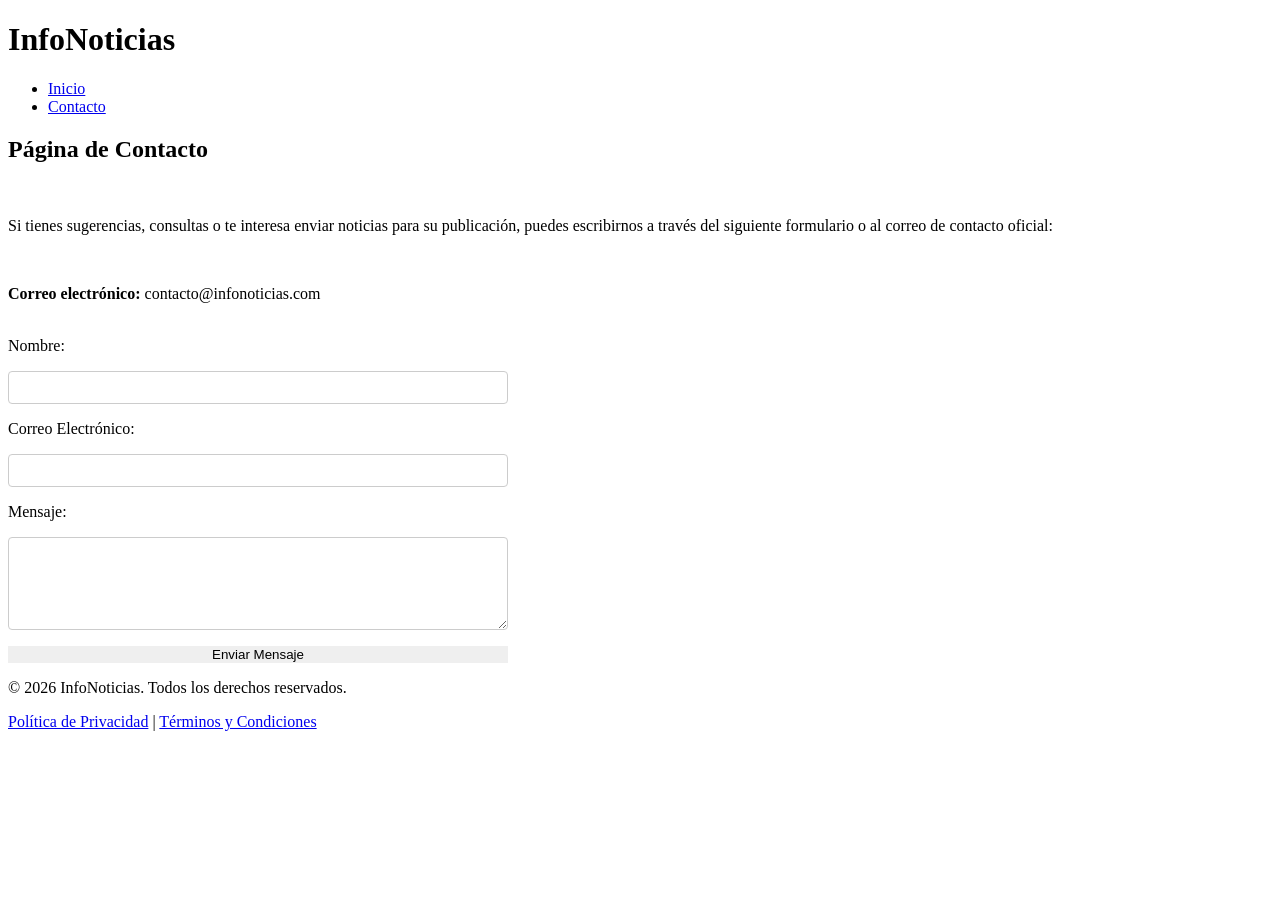
==== contacto.html @ cdb32490 "Add files via upload" ====
<!DOCTYPE html>
<html lang="es">
<head>
    <meta charset="UTF-8">
    <meta name="viewport" content="width=device-width, initial-scale=1.0">
    <title>Contacto | InfoNoticias</title>
    <link rel="stylesheet" href="css/styles.css">
</head>
<body>

    <header class="navbar">
        <div class="logo">
            <h1>InfoNoticias</h1>
        </div>
        <nav>
            <ul>
                <li><a href="index.html">Inicio</a></li>
                <li><a href="contacto.html">Contacto</a></li>
            </ul>
        </nav>
    </header>

    <main class="main-container">
        <article class="card-large">
            <h2>Página de Contacto</h2>
            <br>
            <p>Si tienes sugerencias, consultas o te interesa enviar noticias para su publicación, puedes escribirnos a través del siguiente formulario o al correo de contacto oficial:</p>
            <br>
            <p><strong>Correo electrónico:</strong> contacto@infonoticias.com</p>
            <br>
            <form action="#" method="POST" style="display: flex; flex-direction: column; gap: 1rem; max-width: 500px;">
                <label>Nombre:</label>
                <input type="text" required style="padding: 0.5rem; border: 1px solid #ccc; border-radius: 4px;">
                
                <label>Correo Electrónico:</label>
                <input type="email" required style="padding: 0.5rem; border: 1px solid #ccc; border-radius: 4px;">
                
                <label>Mensaje:</label>
                <textarea rows="5" required style="padding: 0.5rem; border: 1px solid #ccc; border-radius: 4px;"></textarea>
                
                <button type="submit" class="btn" style="border: none; cursor: pointer;">Enviar Mensaje</button>
            </form>
        </article>
    </main>

    <footer>
        <p>&copy; 2026 InfoNoticias. Todos los derechos reservados.</p>
        <p>
            <a href="privacidad.html">Política de Privacidad</a> | 
            <a href="terminos.html">Términos y Condiciones</a>
        </p>
    </footer>

</body>
</html>
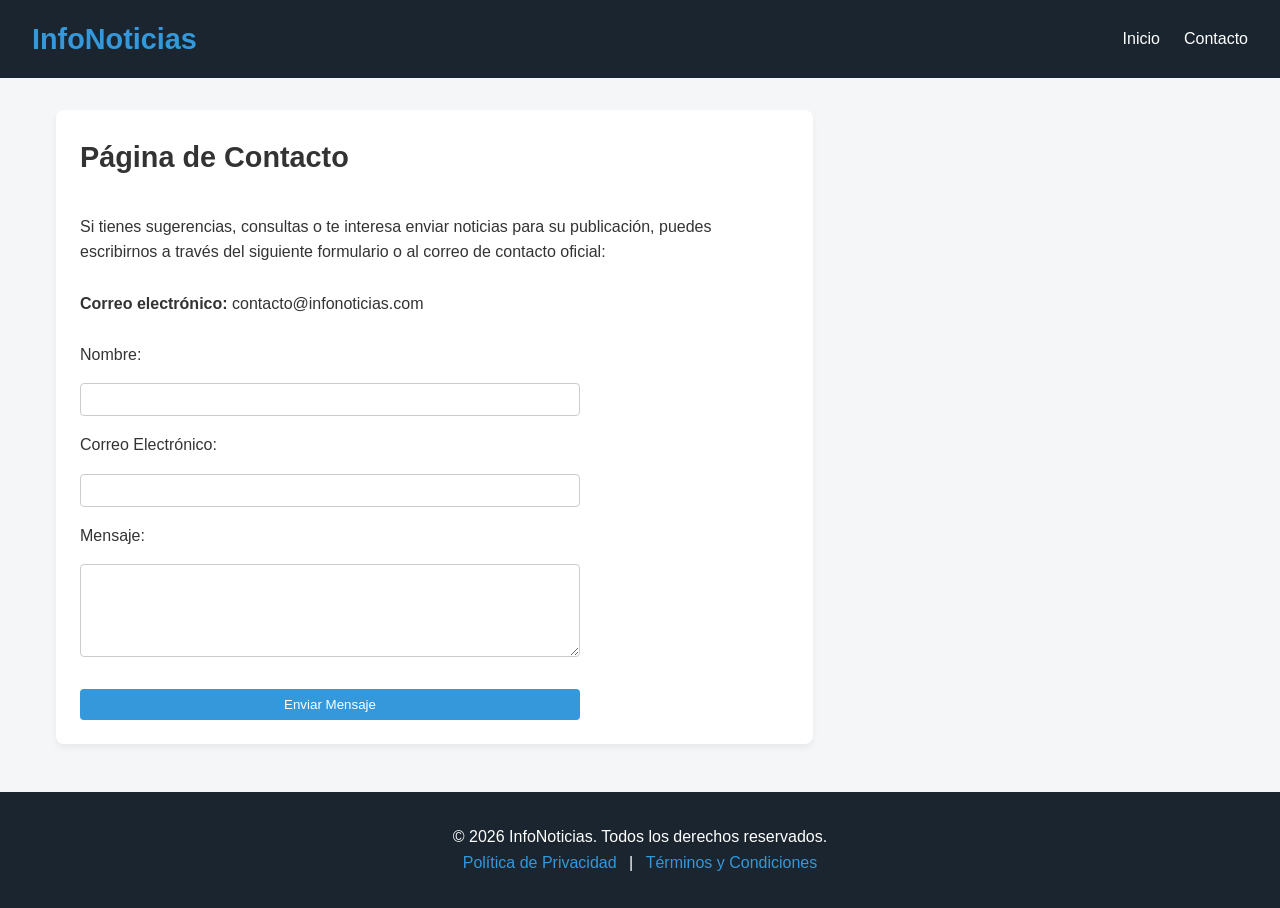
==== commit a8589edf: "Add files via upload" ====
--- a/contacto.html
+++ b/contacto.html
@@ -8,6 +8,8 @@
 </head>
 <body>
 
+    <script async src="https://pagead2.googlesyndication.com/pagead/js/adsbygoogle.js?client=ca-pub-3911401675741705"
+     crossorigin="anonymous"></script>
     <header class="navbar">
         <div class="logo">
             <h1>InfoNoticias</h1>
--- a/css/styles.css
+++ b/css/styles.css
@@ -0,0 +1,119 @@
+* {
+    box-sizing: border-box;
+    margin: 0;
+    padding: 0;
+}
+
+body {
+    font-family: 'Segoe UI', Tahoma, Geneva, Verdana, sans-serif;
+    line-height: 1.6;
+    background-color: #f4f6f8;
+    color: #333;
+}
+
+a {
+    text-decoration: none;
+    color: inherit;
+}
+
+.navbar {
+    background-color: #1a252f;
+    color: #ffffff;
+    padding: 1rem 2rem;
+    display: flex;
+    justify-content: space-between;
+    align-items: center;
+}
+
+.logo h1 {
+    font-size: 1.8rem;
+    color: #3498db;
+}
+
+.navbar nav ul {
+    display: flex;
+    list-style: none;
+    gap: 1.5rem;
+}
+
+.navbar nav a:hover {
+    color: #3498db;
+}
+
+.main-container {
+    max-width: 1200px;
+    margin: 2rem auto;
+    padding: 0 1rem;
+    display: grid;
+    grid-template-columns: 2fr 1fr;
+    gap: 2rem;
+}
+
+.card-large {
+    background: #fff;
+    border-radius: 8px;
+    padding: 1.5rem;
+    box-shadow: 0 4px 6px rgba(0,0,0,0.05);
+}
+
+.card-large img {
+    width: 100%;
+    height: 350px;
+    object-fit: cover;
+    border-radius: 6px;
+    margin-bottom: 1rem;
+}
+
+.card-large h2 {
+    font-size: 1.8rem;
+    margin-bottom: 0.5rem;
+}
+
+.btn {
+    display: inline-block;
+    margin-top: 1rem;
+    padding: 0.5rem 1rem;
+    background-color: #3498db;
+    color: #fff;
+    border-radius: 4px;
+}
+
+.sidebar {
+    background: #fff;
+    border-radius: 8px;
+    padding: 1.5rem;
+    box-shadow: 0 4px 6px rgba(0,0,0,0.05);
+}
+
+.ad-placeholder {
+    background-color: #e9ecef;
+    border: 2px dashed #ced4da;
+    border-radius: 6px;
+    padding: 2rem;
+    text-align: center;
+    color: #6c757d;
+    margin-bottom: 1.5rem;
+}
+
+.trending-list {
+    list-style: none;
+    margin-top: 1rem;
+}
+
+.trending-list li {
+    padding: 0.5rem 0;
+    border-bottom: 1px solid #eee;
+}
+
+footer {
+    background-color: #1a252f;
+    color: #fff;
+    text-align: center;
+    padding: 2rem 1rem;
+    margin-top: 3rem;
+}
+
+footer a {
+    color: #3498db;
+    margin: 0 0.5rem;
+}
